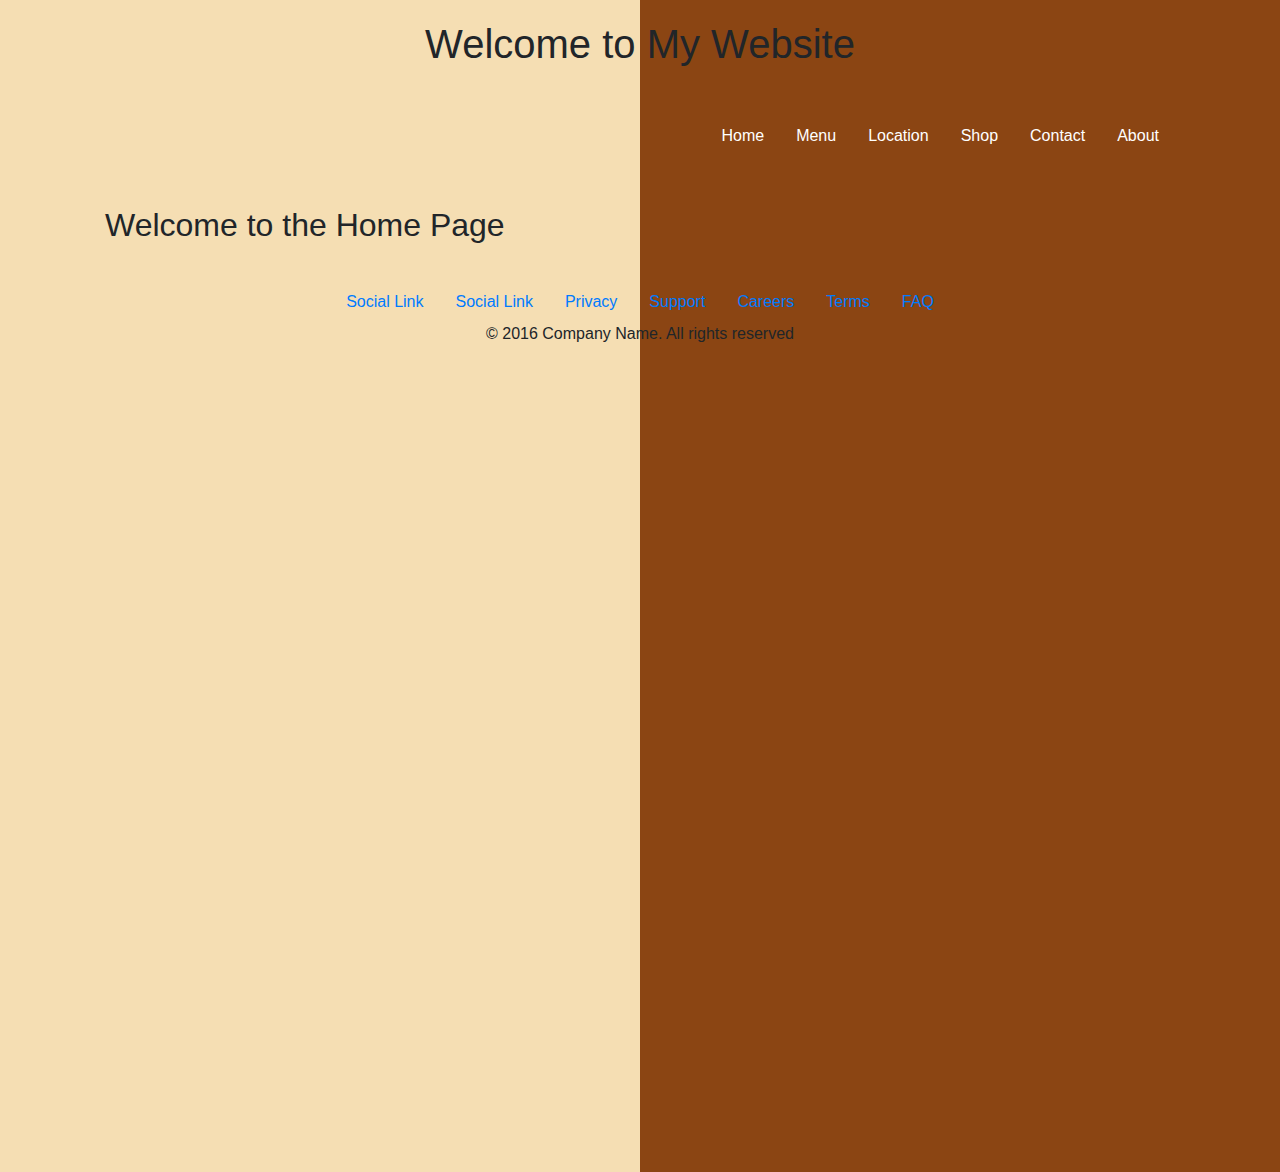
==== index.html @ af977e43 "Rename javabeen.html to index.html" ====
<!DOCTYPE html>
<html>
<head>
  <title>Home</title>
  <link rel="stylesheet" href="https://cdn.jsdelivr.net/npm/bootstrap@4.0.0/dist/css/bootstrap.min.css" integrity="sha384-Gn5384xqQ1aoWXA+058RXPxPg6fy4IWvTNh0E263XmFcJlSAwiGgFAW/dAiS6JXm" crossorigin="anonymous">
  <link rel="stylesheet" href="javabeen.css">
</head>
<body>
  <div class="container">
    <header>
      <h1>Welcome to My Website</h1>
    </header>
    <nav>
      <ul class="nav justify-content-end">
        <li class="nav-item">
            <a class="nav-link active" href="javabeen.html">Home</a></li>
        <li class="nav-item">
            <a class="nav-link active" href="menujavabeen.html">Menu</a></li>
        <li class="nav-item">
            <a class="nav-link active" href="locationjavabeen.html">Location</a></li>
        <li class="nav-item">
            <a class="nav-link active" href="shopjavabeen.html">Shop</a></li>
        <li class="nav-item">
            <a class="nav-link active" href="contactjavabeen.html">Contact</a></li>
        <li class="nav-item">
            <a class="nav-link active" href="aboutjavabeen.html">About</a></li>
      </ul>
    </nav>
    <section>
      <h2>Welcome to the Home Page</h2>
      <!-- Home page content goes here -->
    </section>
    <footer>
        <ul class="nav justify-content-center">
            <li class="nav-item">
              <a class="nav-link active" href="#">Social Link</a>
            </li>
            <li class="nav-item">
              <a class="nav-link" href="#">Social Link</a>
            </li>
            <li class="nav-item">
              <a class="nav-link" href="#">Privacy</a>
            </li>
            <li class="nav-item">
                <a class="nav-link" href="#">Support</a>
              </li>
            <li class="nav-item">
                <a class="nav-link" href="#">Careers</a>
            </li>
            <li class="nav-item">
                <a class="nav-link" href="#">Terms</a>
            </li>
            <li class="nav-item">
                <a class="nav-link" href="#">FAQ</a>
            </li>
          </ul>
      <p>&copy; 2016 Company Name. All rights reserved</p>
    </footer>
  </div>
  <script src="https://code.jquery.com/jquery-3.2.1.slim.min.js" integrity="sha384-KJ3o2DKtIkvYIK3UENzmM7KCkRr/rE9/Qpg6aAZGJwFDMVNA/GpGFF93hXpG5KkN" crossorigin="anonymous"></script>
<script src="https://cdn.jsdelivr.net/npm/popper.js@1.12.9/dist/umd/popper.min.js" integrity="sha384-ApNbgh9B+Y1QKtv3Rn7W3mgPxhU9K/ScQsAP7hUibX39j7fakFPskvXusvfa0b4Q" crossorigin="anonymous"></script>
<script src="https://cdn.jsdelivr.net/npm/bootstrap@4.0.0/dist/js/bootstrap.min.js" integrity="sha384-JZR6Spejh4U02d8jOt6vLEHfe/JQGiRRSQQxSfFWpi1MquVdAyjUar5+76PVCmYl" crossorigin="anonymous"></script>
</body>
</html>
---- javabeen.css ----
body {
  margin: 0;
  padding: 0;
  font-family: Arial, sans-serif;
  width: 100%;
  height: 100vh;
  background: linear-gradient(
    to right,
    #f5deb3 00%,
    #f5deb3 50%,
    #8b4513 50%,
    #8b4513 100%
  );
}

*{
    padding: 0;
    margin: 0;
}

.container {
  display: flex;
  flex-direction: column;
  min-height: 100vh;
}

header {
  text-align: center;
  padding: 20px;
}

nav {
  flex-grow: 1;
  padding: 20px;
}

nav ul {
  list-style-type: none;
  margin: 0;
  padding: 0;
}

nav ul li {
  margin-bottom: 10px;
}

nav ul li a {
  color: #fff;
  text-decoration: none;
}

section {
  flex-grow: 1;
  padding: 20px;
}

footer {
  text-align: center;
  padding: 10px;
  width: 100%;
  height: 100vh;
  background: linear-gradient(
    to right,
    #f5deb3 00%,
    #f5deb3 50%,
    #8b4513 50%,
    #8b4513 100%
  );
}
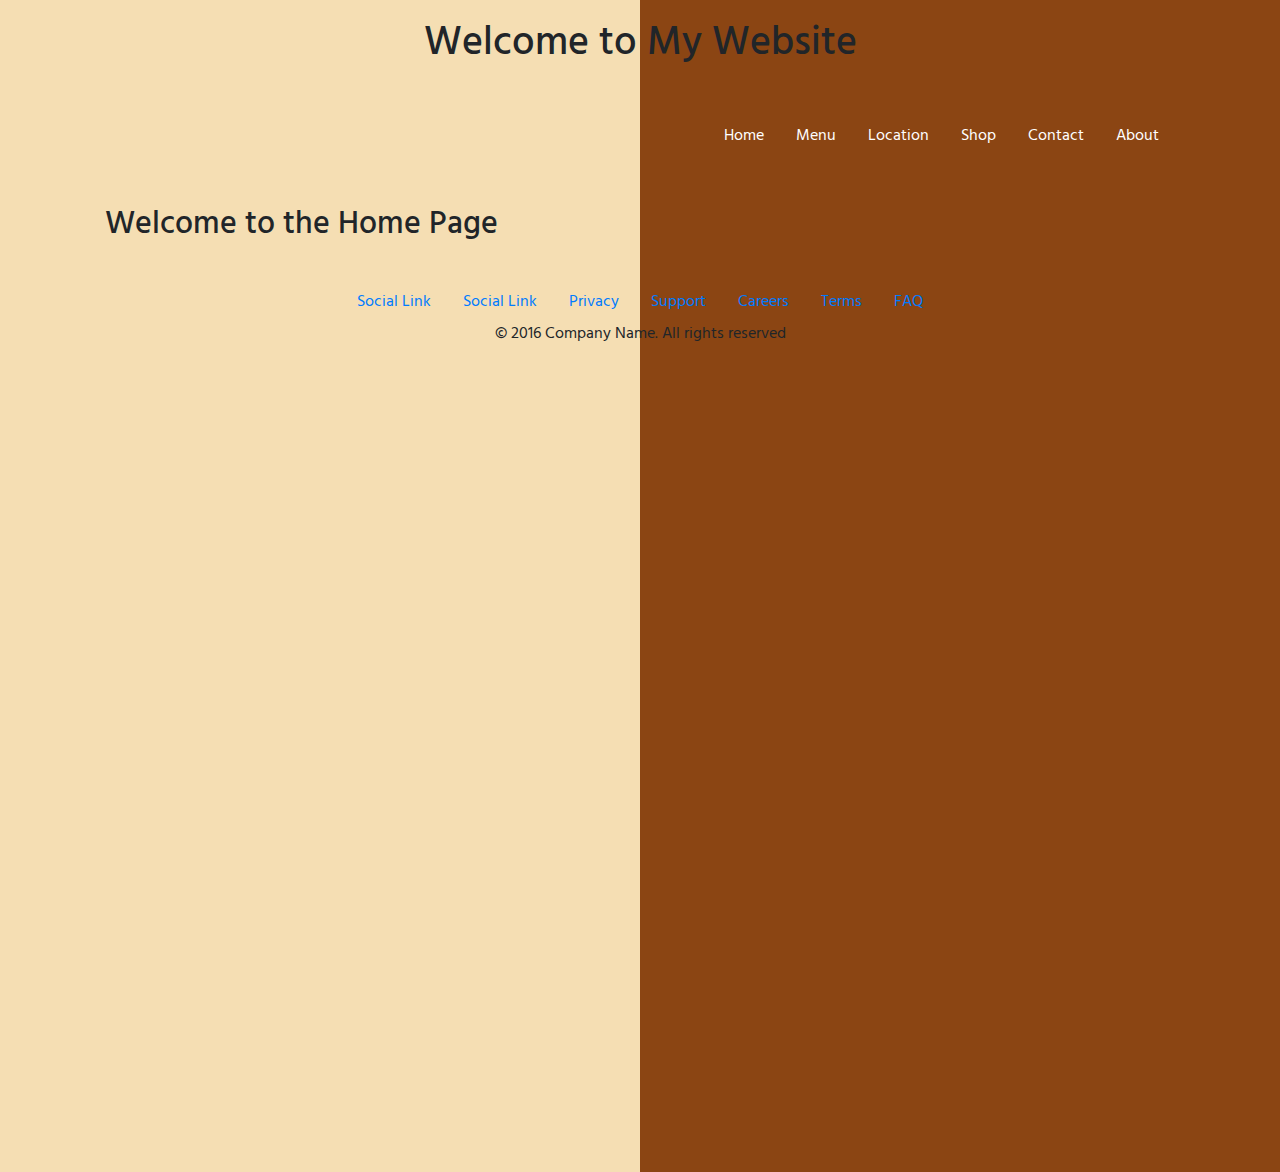
==== commit 5ac1902a: "Changing Font + referencing index ." ====
--- a/index.html
+++ b/index.html
@@ -3,6 +3,7 @@
 <head>
   <title>Home</title>
   <link rel="stylesheet" href="https://cdn.jsdelivr.net/npm/bootstrap@4.0.0/dist/css/bootstrap.min.css" integrity="sha384-Gn5384xqQ1aoWXA+058RXPxPg6fy4IWvTNh0E263XmFcJlSAwiGgFAW/dAiS6JXm" crossorigin="anonymous">
+  <link href='http://fonts.googleapis.com/css?family=Hind' rel='stylesheet' type='text/css'>
   <link rel="stylesheet" href="javabeen.css">
 </head>
 <body>
@@ -13,7 +14,7 @@
     <nav>
       <ul class="nav justify-content-end">
         <li class="nav-item">
-            <a class="nav-link active" href="javabeen.html">Home</a></li>
+            <a class="nav-link active" href="index.html">Home</a></li>
         <li class="nav-item">
             <a class="nav-link active" href="menujavabeen.html">Menu</a></li>
         <li class="nav-item">
--- a/javabeen.css
+++ b/javabeen.css
@@ -1,7 +1,7 @@
 body {
   margin: 0;
   padding: 0;
-  font-family: Arial, sans-serif;
+  font-family: 'Hind', sans-serif;
   width: 100%;
   height: 100vh;
   background: linear-gradient(
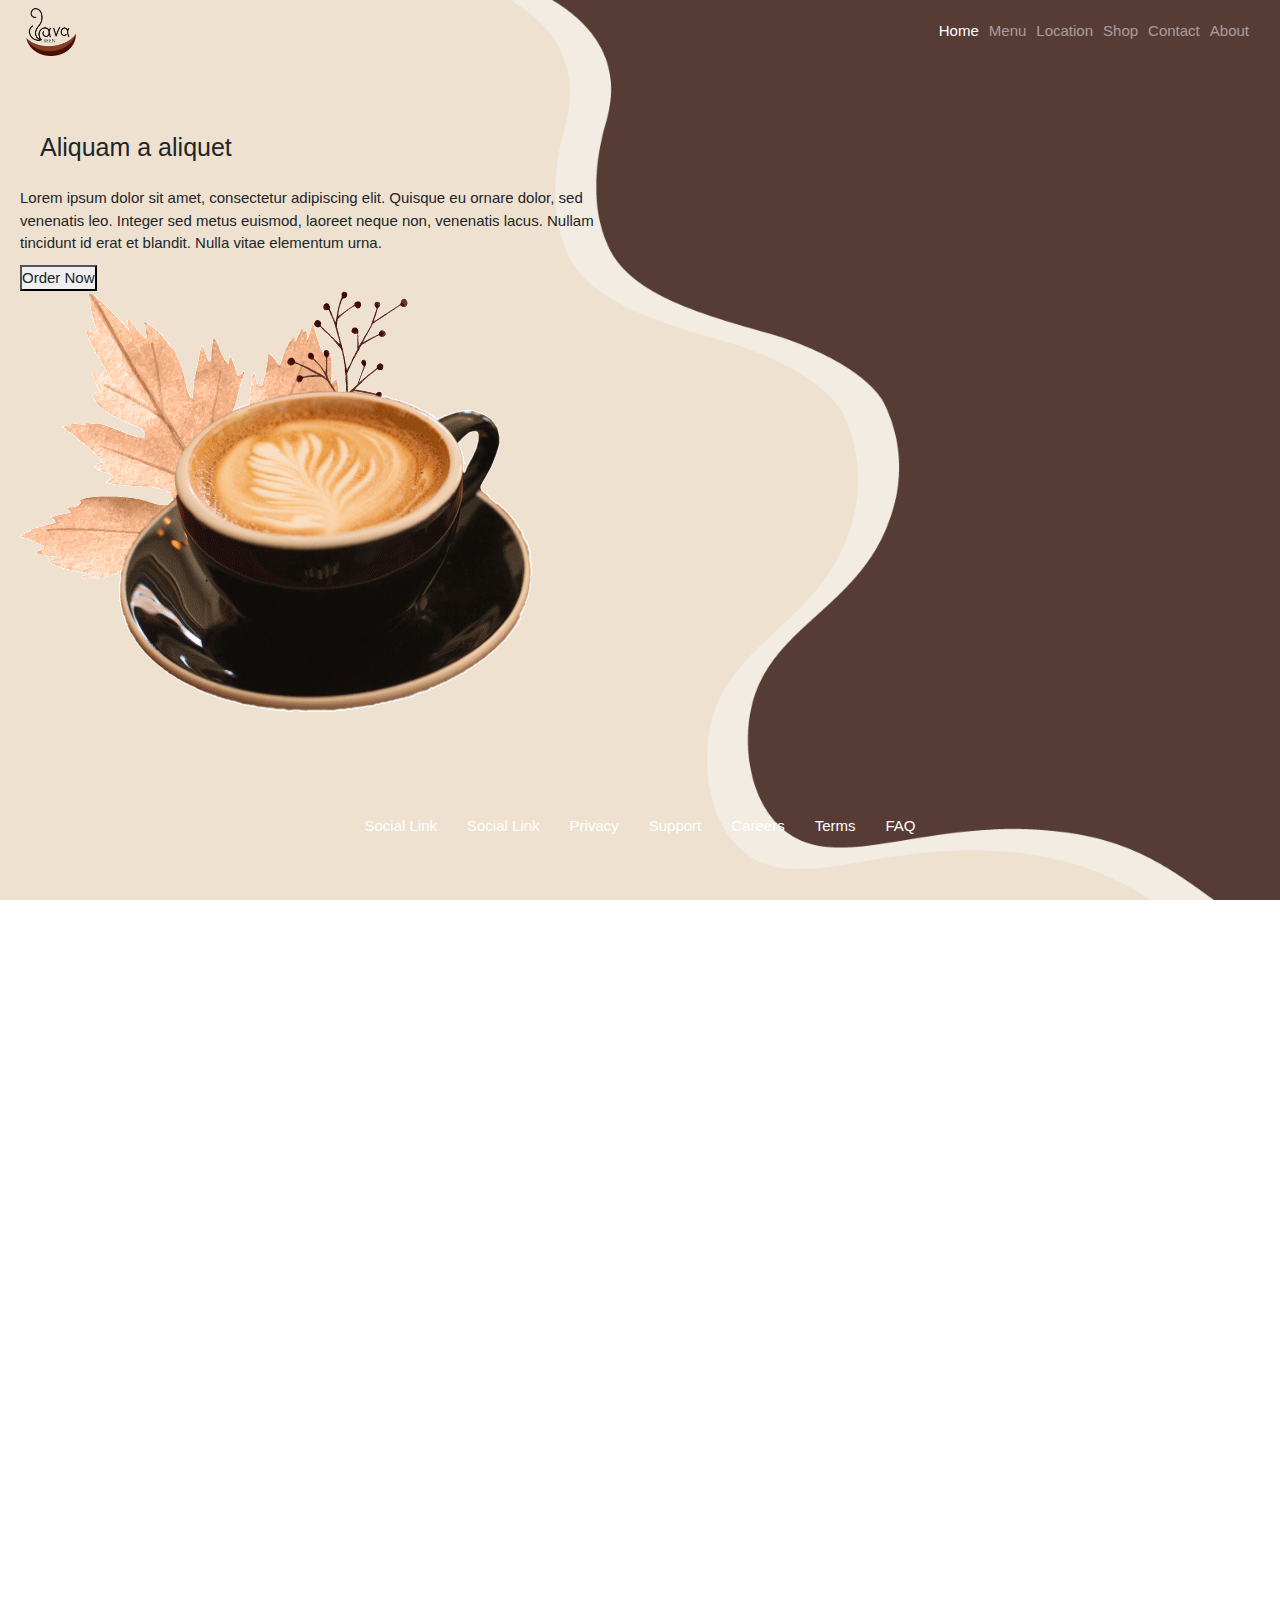
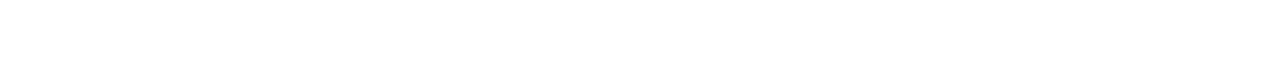
==== commit 5dea7d03: "Merge 5c26e48c60fd41a009592365f001c0d054b20d0b into e753d626a36935166d179de5892a5a4dcdf8291b" ====
--- a/index.html
+++ b/index.html
@@ -2,39 +2,68 @@
 <html>
 <head>
   <title>Home</title>
+  <meta name="viewport" content="width=device-width, initial-scale=1">
+  <link rel="stylesheet" href="javabeen.css">
+  <link rel="stylesheet" href="https://maxcdn.bootstrapcdn.com/bootstrap/3.3.6/css/bootstrap.min.css">
   <link rel="stylesheet" href="https://cdn.jsdelivr.net/npm/bootstrap@4.0.0/dist/css/bootstrap.min.css" integrity="sha384-Gn5384xqQ1aoWXA+058RXPxPg6fy4IWvTNh0E263XmFcJlSAwiGgFAW/dAiS6JXm" crossorigin="anonymous">
-  <link href='http://fonts.googleapis.com/css?family=Hind' rel='stylesheet' type='text/css'>
-  <link rel="stylesheet" href="javabeen.css">
+  <style>
+     @media (max-width: 767px) {
+      .navbar-collapse .navbar-nav .nav-link {
+        color: #883E24;
+      }
+    }
+  </style>
+  <!--Font Awsome style sheet-->
+  <link rel="stylesheet" href="https://maxcdn.bootstrapcdn.com/font-awesome/4.5.0/css/font-awesome.min.css">
 </head>
-<body>
-  <div class="container">
-    <header>
-      <h1>Welcome to My Website</h1>
-    </header>
-    <nav>
-      <ul class="nav justify-content-end">
-        <li class="nav-item">
-            <a class="nav-link active" href="index.html">Home</a></li>
-        <li class="nav-item">
-            <a class="nav-link active" href="menujavabeen.html">Menu</a></li>
-        <li class="nav-item">
-            <a class="nav-link active" href="locationjavabeen.html">Location</a></li>
-        <li class="nav-item">
-            <a class="nav-link active" href="shopjavabeen.html">Shop</a></li>
-        <li class="nav-item">
-            <a class="nav-link active" href="contactjavabeen.html">Contact</a></li>
-        <li class="nav-item">
-            <a class="nav-link active" href="aboutjavabeen.html">About</a></li>
-      </ul>
-    </nav>
+<body class="standardbody" style="background-image: url(Home-BG.gif)">
+  <div class="containerHome">
+    <nav class="navbar navbar-expand-md navbar-dark">
+      <a class="navbar-brand" href="index.html">
+        <div class="logo-image">
+          <img src="javabeendark.gif" class="img-fluid">
+    </div>
+  </a>
+      <button class="navbar-toggler" type="button" data-toggle="collapse" data-target="#navbarNav" aria-controls="navbarNav" aria-expanded="false" aria-label="Toggle navigation">
+        <span class="navbar-toggler-icon"></span>
+      </button>
+      <div class="collapse navbar-collapse" id="navbarNav">
+        <ul class="navbar-nav ml-auto">
+          <li class="nav-item">
+              <a class="nav-link active" href="index.html">Home</a></li>
+          <li class="nav-item">
+              <a class="nav-link " href="menujavabeen.html">Menu</a></li>
+          <li class="nav-item">
+              <a class="nav-link " href="locationjavabeen.html">Location</a></li>
+          <li class="nav-item">
+              <a class="nav-link " id="shopButton" href="shopjavabeen.html">Shop</a></li>
+          <li class="nav-item">
+              <a class="nav-link " href="contactjavabeen.html">Contact</a></li>
+          <li class="nav-item">
+              <a class="nav-link " href="aboutjavabeen.html">About</a></li>
+        </ul>
+        </div>
+    </nav>   
+
     <section>
-      <h2>Welcome to the Home Page</h2>
-      <!-- Home page content goes here -->
+      <header><h1>Aliquam a aliquet</h1></header>
+  
+        <p id="homepagetext">Lorem ipsum dolor sit amet, consectetur adipiscing elit. Quisque eu ornare dolor, 
+          sed venenatis leo. Integer sed metus euismod, laoreet neque non, venenatis lacus. Nullam tincidunt id erat et blandit. Nulla vitae elementum urna.</p>
+
+          <button id="shakeButton" href="shopjavabeen.html"> Order Now </button>
+          <script src="javabeen.js"></script>
+          <div>
+            <img src="Cup-Leaf.gif">
+          </div>
+        <!-- Home page content goes here -->
     </section>
-    <footer>
+
+    <footer id="footerContainer">
+      <nav>
         <ul class="nav justify-content-center">
             <li class="nav-item">
-              <a class="nav-link active" href="#">Social Link</a>
+              <a class="nav-link" href="#">Social Link</a>
             </li>
             <li class="nav-item">
               <a class="nav-link" href="#">Social Link</a>
@@ -55,11 +84,12 @@
                 <a class="nav-link" href="#">FAQ</a>
             </li>
           </ul>
-      <p>&copy; 2016 Company Name. All rights reserved</p>
+        </nav>
+      <p>&copy; 2023 My Website. All rights reserved</p>
     </footer>
   </div>
-  <script src="https://code.jquery.com/jquery-3.2.1.slim.min.js" integrity="sha384-KJ3o2DKtIkvYIK3UENzmM7KCkRr/rE9/Qpg6aAZGJwFDMVNA/GpGFF93hXpG5KkN" crossorigin="anonymous"></script>
-<script src="https://cdn.jsdelivr.net/npm/popper.js@1.12.9/dist/umd/popper.min.js" integrity="sha384-ApNbgh9B+Y1QKtv3Rn7W3mgPxhU9K/ScQsAP7hUibX39j7fakFPskvXusvfa0b4Q" crossorigin="anonymous"></script>
-<script src="https://cdn.jsdelivr.net/npm/bootstrap@4.0.0/dist/js/bootstrap.min.js" integrity="sha384-JZR6Spejh4U02d8jOt6vLEHfe/JQGiRRSQQxSfFWpi1MquVdAyjUar5+76PVCmYl" crossorigin="anonymous"></script>
+  <script src="https://code.jquery.com/jquery-3.2.1.slim.min.js"></script>
+  <script src="https://cdnjs.cloudflare.com/ajax/libs/popper.js/1.12.9/umd/popper.min.js"></script>
+  <script src="https://maxcdn.bootstrapcdn.com/bootstrap/4.0.0/js/bootstrap.min.js"></script>
 </body>
 </html>
--- a/javabeen.css
+++ b/javabeen.css
@@ -1,16 +1,13 @@
-body {
+.standardbody {
   margin: 0;
   padding: 0;
   font-family: 'Hind', sans-serif;
   width: 100%;
   height: 100vh;
-  background: linear-gradient(
-    to right,
-    #f5deb3 00%,
-    #f5deb3 50%,
-    #8b4513 50%,
-    #8b4513 100%
-  );
+  background-repeat: no-repeat;
+  background-size: cover;
+  overflow: auto;
+  font-size: 1.5rem;
 }
 
 *{
@@ -18,14 +15,26 @@
     margin: 0;
 }
 
-.container {
+.logo-image{
+  width: 50px;
+  height: 50px;
+  overflow: hidden;
+  margin-top: -6px;
+}
+
+.containerHome {
   display: flex;
   flex-direction: column;
   min-height: 100vh;
 }
 
+#footerContainer{
+  display: flex;
+  flex-direction: column;
+  min-height: 100vh;
+}
+
 header {
-  text-align: center;
   padding: 20px;
 }
 
@@ -49,21 +58,187 @@
   text-decoration: none;
 }
 
+.navbar-toggler:not(:disabled):not(.disabled) {
+  cursor: pointer;
+  background-color: lightgray;
+}
+
 section {
   flex-grow: 1;
   padding: 20px;
 }
 
+#homepagetext{
+  max-width: 600px;
+}
+
 footer {
+  color: white;
   text-align: center;
   padding: 10px;
   width: 100%;
+}
+
+.shake {
+  animation: shake 2s;
+}
+
+.formRedBorder{
+   border: 2px solid red; 
+}
+
+@keyframes shake {
+  0% { transform: translateX(0); }
+  20% { transform: translateX(-10px); }
+  40% { transform: translateX(10px); }
+  60% { transform: translateX(-10px); }
+  80% { transform: translateX(10px); }
+  100% { transform: translateX(0); }
+}
+
+/* Contact Us Page Begins */
+
+.formContact{
+  width: 400px;
+  margin-right: 20px;
+  float: right;
+}
+
+.containerContact {
+  display: flex;
+  flex-direction: column;
+  min-height: 100vh;
+}
+
+.containerContact form {
+  color: #888888;
+  text-align: left;
+  padding-top: 20px;
+}
+
+.containerContact label {
+  display: none;
+}
+
+.containerContact input,
+.containerContact textarea {
+
+  padding-left: 32px;
+  border-radius: 0px;
+}
+
+.containerContact .btn-default {
+  margin-top: 5px;
+  margin-bottom: 30px;
+  padding: 15px 36px;
+  background-color: #491000;
+  border-radius: 0px;
+  border: 0px;
+  color: #F1F1F1;
+}
+
+.containerContact .btn-default:hover,
+.containerContact .btn-default:focus {
+  background-color: #049DDF;
+  color: #F1F1F1;
+  border-color: transparent;
+  outline: 0px auto -webkit-focus-ring-color;
+}
+
+.containerContact .icon {
+  position: relative;
+  float: left;
+  margin-left: 8px;
+  margin-top: -24px;
+  z-index: 2;
+}
+
+.containerContact .icon-textarea {
+  float: left;
+  margin-left: 8px;
+  margin-top: -104px;
+  position: relative;
+  z-index: 2;
+}
+
+/* Contact Us Page Ends */
+
+/* Location Page Begins */
+
+#locationlabel{
+  color: #491000;
+}
+
+.grid-container {
+  display: grid;
+  grid-template-columns: auto auto auto auto;
+  gap: 10px;
+  padding: 10px;
+}
+
+.locationDescription{
+  background-color: #c1a994;
+  color: #666262;
+  max-width: 400px;
+}
+
+#locationpagetext{
+  max-width: 600px;
+}
+/* Location Page Ends */
+
+/* Menu Page Begins */
+
+#gridMenu {
+  -ms-flex: 25%; /* IE10 */
+  flex: 25%;
+  max-width: 25%;
+  padding: 0 4px;
+}
+
+.gridMenu img {
+  margin-top: 8px;
+  vertical-align: middle;
+  width: 100%;
+}
+
+/* Menu Page Ends */
+
+/* About Page Begins */
+
+#aboutpageimage {
+grid-column: 2;
+grid-row: 1/3;
+}
+
+#aboutpagecompany{
+  grid-row: 1;
+  grid-column: 3;
+  max-width: 70%;
+}
+
+#aboutpagehistory{
+  grid-row: 2;
+  grid-column: 3;
+  max-width: 70%;
+}
+.grid-containerabout{
+  display: grid;
+  column-gap: 10px;
+  padding: 10px;
+}
+
+/* About Page Ends */
+
+/* Shop Page Begins */
+.bodyshop{
+  margin: 0;
+  padding: 0;
+  font-family: 'Hind', sans-serif;
+  width: 100%;
   height: 100vh;
-  background: linear-gradient(
-    to right,
-    #f5deb3 00%,
-    #f5deb3 50%,
-    #8b4513 50%,
-    #8b4513 100%
-  );
-}+  background-image: url(homeimage.png);
+  background-size: cover;
+}
+
+/* Shop Page Begins */